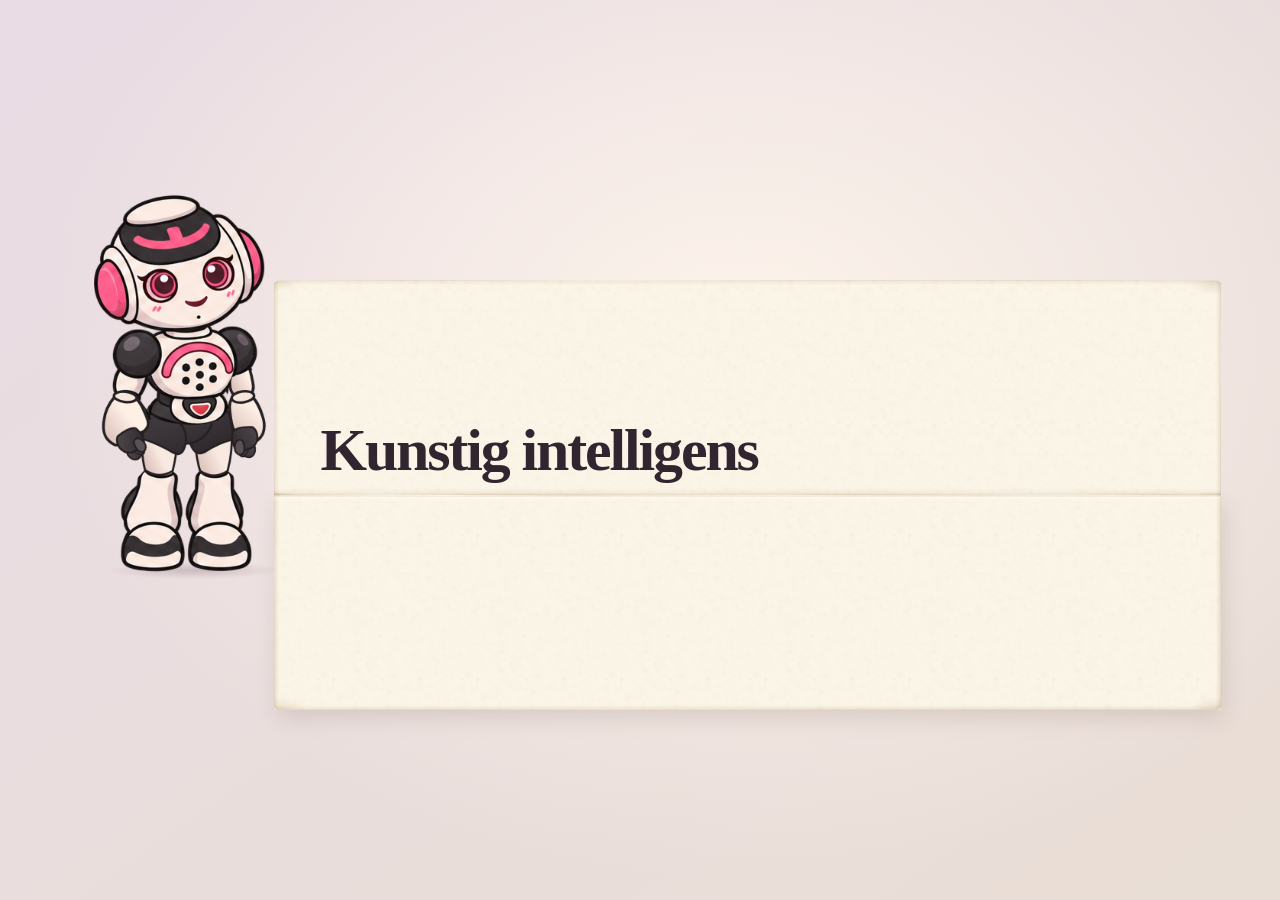
==== index.html @ 78dc4d27 "Oppdater prompten på sammenlikningssliden" ====
<!doctype html>
<html lang="nb">
<head>
  <meta charset="utf-8">
  <meta name="viewport" content="width=device-width, initial-scale=1">
  <meta name="description" content="Prøv en presentasjon der robotavataren bretter ut teksten på et papirark.">
  <title>AI-brief på papir</title>
  <link rel="stylesheet" href="papir.css?v=12">
  <script src="head.js" defer></script>
  <script src="idle.js?v=10" defer></script>
  <script src="spin.js" defer></script>
  <script src="robot.js?v=7" defer></script>
  <script src="slides.js?v=3" defer></script>
  <script src="papir.js?v=12" defer></script>
</head>
<body>
  <main id="presentation" tabindex="0" aria-label="KI-brief"
        aria-keyshortcuts="ArrowLeft ArrowRight ArrowUp ArrowDown PageUp PageDown Enter Space"
        aria-description="Klikk til venstre for forrige side eller til høyre for neste. Du kan også bruke piltastene eller Page Up og Page Down.">
    <div class="scene-wrap">
      <div class="scene" id="scene" data-paper="open">
        <div class="floor-shadow" aria-hidden="true"></div>
        <canvas class="rear-grip" id="rear-grip" width="1086" height="1448" aria-hidden="true"></canvas>
        <article class="sheet" id="letter">
          <div class="paper-flap">
            <div class="paper-front">
              <h2 id="page-title"></h2>
            </div>
          </div>
          <div class="paper-bottom">
            <div class="page-copy" id="page-copy"></div>
          </div>
        </article>
        <div class="robot avatar-view">
          <canvas id="avatar" width="1086" height="1448" role="img" aria-label="Robotavataren ved siden av arket"></canvas>
          <canvas id="idle-eyes" width="1086" height="1448" aria-hidden="true" hidden></canvas>
        </div>
      </div>
    </div>
    <p class="visually-hidden" id="status" role="status"></p>
    <noscript><p>Slå på JavaScript for å prøve papirvisningen.</p></noscript>
  </main>
</body>
</html>
---- papir.css ----
:root {
  color-scheme: light;
  font-family: ui-sans-serif, system-ui, sans-serif;
  color: #312530;
  background:
    radial-gradient(ellipse at 58% 38%, #fdf4eb, transparent 68%),
    linear-gradient(145deg, #e9dce5, #e9ded5);
}

* { box-sizing: border-box; }
body { margin: 0; }
main {
  display: grid;
  place-items: center;
  min-height: 100vh;
  min-height: 100dvh;
  cursor: pointer;
}

main:focus-visible {
  outline: 2px solid #a63156;
  outline-offset: -2px;
}

.scene-wrap { width: min(100%, 78rem); container-type: inline-size; }
.scene {
  --top-inset: clamp(.65rem, min(4cqw, 5dvh), 2.5rem);
  --edge: clamp(.6rem, min(4.5cqw, 6dvh), 2.7rem);
  --robot-height: clamp(5.75rem, min(36cqw, calc((100dvh - var(--top-inset) - var(--edge)) / 1.3624)), 24rem);
  --sheet-height: calc(var(--robot-height) * 1.12);
  --sheet-left: calc(clamp(.45rem, 5cqw, 3.1rem) + var(--robot-height) * .543);
  --sheet-top: calc(var(--top-inset) + var(--robot-height) * .2424);
  --robot-left: calc(var(--sheet-left) - var(--robot-height) * (678 / 1448));
  --robot-top: calc(var(--sheet-top) - var(--robot-height) * (336 / 1448));
  --fold-angle: 0deg;
  position: relative;
  height: calc(var(--sheet-top) + var(--sheet-height) + var(--edge));
  isolation: isolate;
}

.floor-shadow {
  position: absolute;
  left: calc(var(--robot-left) + var(--robot-height) * .035);
  top: calc(var(--robot-top) + var(--robot-height) * .966);
  width: calc(var(--robot-height) * .45);
  height: calc(var(--robot-height) * .045);
  background: radial-gradient(ellipse, #70506042 0%, #70506000 72%);
}

.robot, .rear-grip {
  position: absolute;
  top: var(--robot-top);
  left: var(--robot-left);
  height: var(--robot-height);
  width: calc(var(--robot-height) * .75);
  pointer-events: none;
}

.robot { z-index: 3; }
.rear-grip { z-index: 1; }

.robot canvas {
  position: absolute;
  inset: 0;
  width: 100%;
  height: 100%;
}

.avatar-view.looking #avatar { opacity: 0; }

.sheet {
  --letter-inset: clamp(.55rem, 4.5cqw, 2.9rem);
  --crease-inset: clamp(.32rem, 1.15cqw, .85rem);
  --paper-color: #fbf5e8;
  --wear-left: linear-gradient(90deg, #91744c4a, #b39a7031 1.5px, transparent 5px);
  --wear-right: linear-gradient(270deg, #91744c55, #b39a7030 1.5px, transparent 5px);
  --wear-top:
    radial-gradient(ellipse 25px 12px at 0 0, #b6965d45, transparent),
    radial-gradient(ellipse 38px 15px at 100% 0, #ae8e5640, transparent),
    linear-gradient(#92744d40, #c1a17023 1.5px, transparent 5px);
  --wear-bottom:
    radial-gradient(ellipse 34px 14px at 0 100%, #b6965d3e, transparent),
    radial-gradient(ellipse 32px 13px at 100% 100%, #ae8e5645, transparent),
    linear-gradient(0deg, #92744d43, #c1a17028 1.5px, transparent 5px);
  --upper-outline: polygon(
    0 3px, 3px .6px, 13% 0, 35% .7px, 56% .2px, 83% 0,
    calc(100% - 3px) .7px, 100% 3px, calc(100% - .5px) 36%, 100% 68%,
    100% 100%, 0 100%, .5px 65%, 0 37%
  );
  --lower-outline: polygon(
    0 0, 100% 0, 100% 32%, calc(100% - .5px) 64%, 100% calc(100% - 3px),
    calc(100% - 3px) calc(100% - .7px), 83% 100%, 56% calc(100% - .2px),
    35% calc(100% - .7px), 13% 100%, 3px calc(100% - .6px), 0 calc(100% - 3px),
    0 63%, .5px 35%
  );
  --crease-wear: linear-gradient(90deg, #000b 0%, #0008 11%, #000d 23%, #0009 40%, #000c 61%, #0007 78%, #000c 92%, #0009);
  position: absolute;
  z-index: 2;
  top: var(--sheet-top);
  left: var(--sheet-left);
  right: var(--edge);
  height: var(--sheet-height);
}

.paper-bottom, .paper-front, .paper-flap::after {
  position: absolute;
  inset: 0;
}

.paper-bottom, .paper-front {
  isolation: isolate;
}

.paper-bottom::before, .paper-front::before, .paper-flap::after {
  content: "";
  position: absolute;
  inset: 0;
  pointer-events: none;
  clip-path: var(--paper-outline);
  background:
    var(--end-wear),
    var(--wear-left),
    var(--wear-right),
    url("paper-grain.png") var(--grain-position, 0 0) / 144px 144px,
    var(--paper-color);
}

.paper-bottom::before, .paper-front::before,
.paper-bottom::after, .paper-front::after {
  z-index: -1;
}

.paper-bottom::after, .paper-front::after {
  content: "";
  position: absolute;
  inset-inline: 0;
  height: 8px;
  pointer-events: none;
  mask-image: var(--crease-wear);
}

.paper-bottom {
  --paper-outline: var(--lower-outline);
  --end-wear: var(--wear-bottom);
  --grain-position: 61px 39px;
  top: 50%;
  padding: var(--crease-inset) var(--letter-inset);
  box-shadow: .28rem .55rem 1.3rem #5a403427;
}

.paper-bottom::after {
  top: 0;
  background: linear-gradient(#9b7b4c48, #ad8e5a35 1px, #fffdf7ba 2.5px, #fffdf74d 4.5px, transparent);
  clip-path: polygon(0 0, 18% .8px, 32% 0, 54% .6px, 75% 0, 89% .7px, 100% 0, 100% 100%, 0 100%);
}

.paper-flap {
  position: absolute;
  inset: 0 0 50%;
  z-index: 1;
  transform-origin: center bottom;
  transform: rotateX(var(--fold-angle));
  transform-style: preserve-3d;
}

.paper-front {
  --paper-outline: var(--upper-outline);
  --end-wear: var(--wear-top);
  display: flex;
  flex-direction: column;
  justify-content: flex-end;
  padding: var(--crease-inset) var(--letter-inset);
}

.paper-front::after {
  bottom: 0;
  background:
    radial-gradient(ellipse 23px 3px at 0 100%, #88674352, transparent),
    radial-gradient(ellipse 28px 4px at 100% 100%, #8867434a, transparent),
    linear-gradient(0deg, #92734d63, #a387593e 1px, #bea47620 3px, transparent 7px);
  clip-path: polygon(0 0, 100% 0, 100% 100%, 83% calc(100% - .7px), 62% 100%, 48% calc(100% - .5px), 25% 100%, 11% calc(100% - .6px), 0 100%);
}

.paper-front, .paper-flap::after { backface-visibility: hidden; }

.paper-flap::after {
  --paper-outline: var(--lower-outline);
  --end-wear: linear-gradient(#a087602e, #bd9c6b17 2px, transparent 8px), var(--wear-bottom);
  --paper-color: #f6eedf;
  transform: rotateX(180deg);
}

h2 {
  margin: 0;
  flex: none;
  overflow-wrap: anywhere;
  font-family: ui-serif, Georgia, serif;
  font-size: clamp(1.12rem, min(5.5cqw, calc(var(--robot-height) * .18)), 3.74rem);
  font-weight: 600;
  line-height: 1.04;
  letter-spacing: -.035em;
}
.page-copy {
  max-width: 55ch;
  overflow-wrap: anywhere;
  font-size: clamp(.8rem, min(2.6cqw, calc(var(--robot-height) * .095)), 1.52rem);
  line-height: 1.35;
}

.page-copy > * { margin: 0; }
.page-copy > * + * { margin-block-start: .4em; }
.page-copy > p:only-child { max-width: 35ch; }
.page-copy.use-paper-width,
.page-copy.use-paper-width > p:only-child { max-width: none; }
.page-copy:has(> ul, > :nth-child(2)) {
  font-size: clamp(.8rem, min(2.6cqw, calc(var(--robot-height) * .06)), 1.52rem);
}
.page-copy ul { padding-inline-start: 1.35em; }
.page-copy li + li { margin-block-start: .1em; }

.page-copy:has(> .slide-boxes) { max-width: none; }

.slide-boxes {
  display: flex;
  gap: .55em;
}

.slide-box {
  display: grid;
  place-items: center;
  flex: 1;
  min-width: 0;
  padding: .65em .55em;
  border: 1px solid #cbb9ae;
  border-radius: .18em;
  background: #eee0d8;
  text-align: center;
  font-weight: 650;
  line-height: 1.2;
}

.slide-box-separator {
  align-self: center;
  color: #644b54;
}

.visually-hidden {
  position: absolute;
  width: 1px;
  height: 1px;
  margin: -1px;
  padding: 0;
  overflow: hidden;
  clip-path: inset(50%);
  white-space: nowrap;
}

@media (max-width: 460px) {
  .sheet { --letter-inset: .62rem; }
}
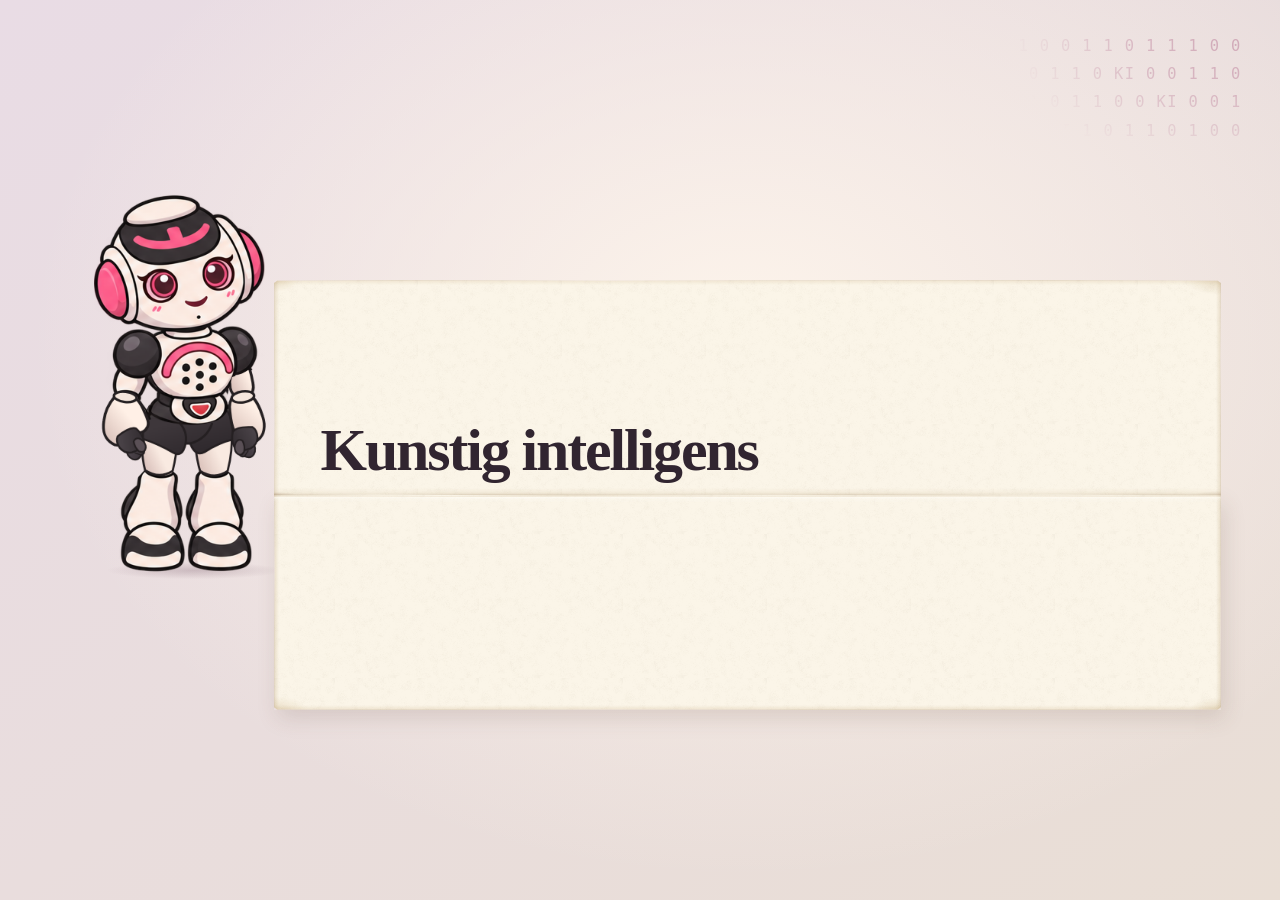
==== commit 48a2252a: "Legg til falmet KI-mønster i hjørnet" ====
--- a/index.html
+++ b/index.html
@@ -5,18 +5,24 @@
   <meta name="viewport" content="width=device-width, initial-scale=1">
   <meta name="description" content="Prøv en presentasjon der robotavataren bretter ut teksten på et papirark.">
   <title>AI-brief på papir</title>
-  <link rel="stylesheet" href="papir.css?v=12">
+  <link rel="stylesheet" href="papir.css?v=13">
   <script src="head.js" defer></script>
   <script src="idle.js?v=10" defer></script>
   <script src="spin.js" defer></script>
   <script src="robot.js?v=7" defer></script>
-  <script src="slides.js?v=3" defer></script>
+  <script src="slides.js?v=4" defer></script>
   <script src="papir.js?v=12" defer></script>
 </head>
 <body>
   <main id="presentation" tabindex="0" aria-label="KI-brief"
         aria-keyshortcuts="ArrowLeft ArrowRight ArrowUp ArrowDown PageUp PageDown Enter Space"
         aria-description="Klikk til venstre for forrige side eller til høyre for neste. Du kan også bruke piltastene eller Page Up og Page Down.">
+    <div class="digital-pattern" aria-hidden="true">
+      <span>1 0 0 1 1 0 1 1 1 0 0</span>
+      <span>0 1 1 0 KI 0 0 1 1 0</span>
+      <span>1 0 1 1 0 0 KI 0 0 1</span>
+      <span>0 KI 1 0 1 1 0 1 0 0</span>
+    </div>
     <div class="scene-wrap">
       <div class="scene" id="scene" data-paper="open">
         <div class="floor-shadow" aria-hidden="true"></div>
--- a/papir.css
+++ b/papir.css
@@ -10,6 +10,8 @@
 * { box-sizing: border-box; }
 body { margin: 0; }
 main {
+  position: relative;
+  isolation: isolate;
   display: grid;
   place-items: center;
   min-height: 100vh;
@@ -21,6 +23,26 @@
   outline: 2px solid #a63156;
   outline-offset: -2px;
 }
+
+.digital-pattern {
+  position: absolute;
+  z-index: -1;
+  inset-block-start: clamp(.85rem, 3.5vh, 2.5rem);
+  inset-inline-end: clamp(.85rem, 3vw, 3.25rem);
+  color: #a8567d;
+  opacity: .38;
+  font-family: "IBM Plex Mono", ui-monospace, monospace;
+  font-size: clamp(.65rem, 1.2vw, 1rem);
+  line-height: 1.85;
+  letter-spacing: .09em;
+  text-align: end;
+  white-space: nowrap;
+  mask-image: radial-gradient(ellipse 105% 130% at 100% 0%, #000 8%, #000c 43%, transparent 100%);
+  pointer-events: none;
+  user-select: none;
+}
+
+.digital-pattern span { display: block; }
 
 .scene-wrap { width: min(100%, 78rem); container-type: inline-size; }
 .scene {
